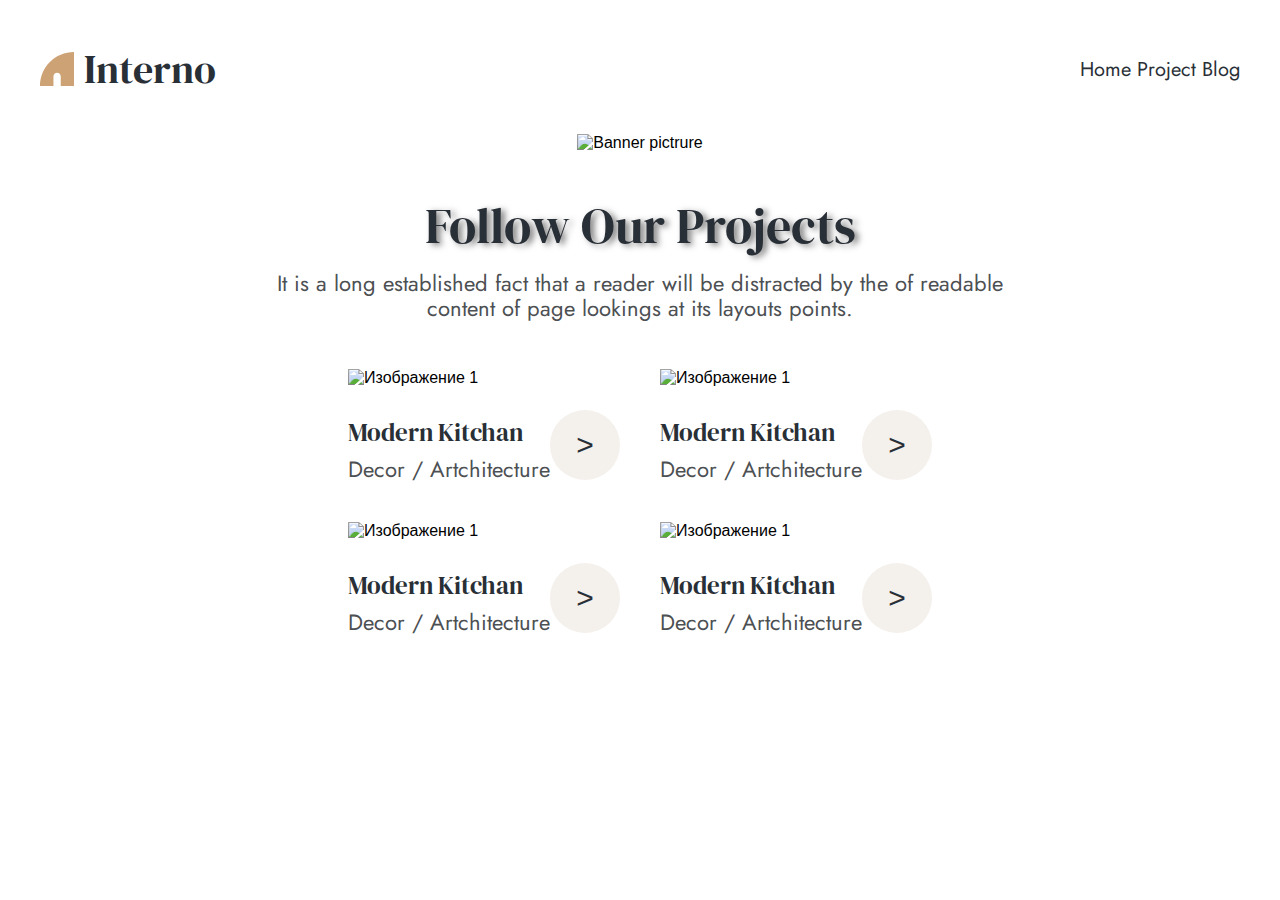
==== HW/HW-1/Template/index.html @ 76226a8d "project zone done" ====
<html lang="en">
  <head>
    <meta charset="UTF-8" />
    <meta name="viewport" content="width=device-width, initial-scale=1.0" />
    <title>Document</title>
    <link rel="stylesheet" href="static/style.css" />
    <link rel="preconnect" href="https://fonts.googleapis.com" />
    <link rel="preconnect" href="https://fonts.gstatic.com" crossorigin />
    <link rel="preconnect" href="https://fonts.googleapis.com" />
    <link rel="preconnect" href="https://fonts.gstatic.com" crossorigin />
    <link
      href="https://fonts.googleapis.com/css2?family=Jost:ital,wght@0,100..900;1,100..900&display=swap"
      rel="stylesheet"
    />
    <link
      href="https://fonts.googleapis.com/css2?family=DM+Serif+Display:ital@0;1&display=swap"
      rel="stylesheet"
    />
  </head>
  <body>
    <div class="container">
      <div class="header">
        <div class="logo">
          <img src="static/img/Logo.svg" alt="logo" />
          <p class="Interno">Interno</p>
        </div>
        <div class="MenuBar">
          <a href="#">Home Project Blog</a>
        </div>
      </div>
      <div class="Banner">
        <img src="static/img/Banner.svg" alt="Banner pictrure" />
      </div>
      <div class="Project">
        <div class="Heading">
          <h1 class="Title">Follow Our Projects</h1>
          <p class="Text">
            It is a long established fact that a reader will be distracted by
            the of readable content of page lookings at its layouts points.
          </p>
        </div>
        <div class="Projects">
          <div class="block block1">
            <img src="static/img/Project1.svg" alt="Изображение 1" />
            <div class="button">
              <div class="text_project">
                <h1 class="title_project">Modern Kitchan</h1>
                <p class="text_project">Decor / Artchitecture</p>
              </div>
              <div class="butt">></div>
            </div>
          </div>
          <div class="block block1">
            <img src="static/img/Project1.svg" alt="Изображение 1" />
            <div class="button">
              <div class="text_project">
                <h1 class="title_project">Modern Kitchan</h1>
                <p class="text_project">Decor / Artchitecture</p>
              </div>
              <div class="butt">></div>
            </div>
          </div>
          <div class="block block1">
            <img src="static/img/Project1.svg" alt="Изображение 1" />
            <div class="button">
              <div class="text_project">
                <h1 class="title_project">Modern Kitchan</h1>
                <p class="text_project">Decor / Artchitecture</p>
              </div>
              <div class="butt">></div>
            </div>
          </div>
          <div class="block block1">
            <img src="static/img/Project1.svg" alt="Изображение 1" />
            <div class="button">
              <div class="text_project">
                <h1 class="title_project">Modern Kitchan</h1>
                <p class="text_project">Decor / Artchitecture</p>
              </div>
              <div class="butt">></div>
            </div>
          </div>
        </div>
      </div>
    </div>
  </body>
</html>
---- HW/HW-1/Template/static/style.css ----
@charset "UTF-8";
* {
  margin: 0;
  padding: 0;
}

a {
  text-decoration: none;
  color: #292f36;
}

body {
  font-family: "Lato", sans-serif, "DM Serif Display", "Jost";
}

.container {
  padding-left: calc(50% - 570px);
  padding-right: calc(50% - 570px);
  display: flex;
  flex-direction: column;
  align-items: center;
}

.header {
  margin-top: 44px;
  display: flex;
  flex-direction: row;
  justify-content: space-between;
  align-items: center;
  width: 1200px;
  height: 50px;
}

.logo {
  display: flex;
  align-items: center;
  gap: 10px;
}

.Interno {
  font-family: DM Serif Display;
  font-size: 40px;
  font-weight: 400;
  line-height: 50px;
  letter-spacing: 0em;
  text-align: left;
  color: #292f36;
}

.MenuBar {
  display: flex;
  flex-direction: row;
  justify-content: space-between;
  font-family: Jost;
  font-size: 20px;
  font-weight: 400;
  line-height: 25px;
  letter-spacing: 0em;
  text-align: center;
}

.Banner {
  margin-top: 40px;
}

.Project {
  display: flex;
  justify-content: center;
  align-items: center;
  flex-direction: column;
}

.Heading {
  margin-top: 40px;
  display: flex;
  flex-direction: column;
  align-items: center;
  justify-content: center;
  gap: 20px;
  width: 737px;
  height: 137px;
}

.Title {
  font-family: DM Serif Display;
  font-size: 50px;
  font-weight: 400;
  line-height: 50px;
  letter-spacing: 0em;
  color: #292f36;
  text-shadow: 4px 2px 6px rgba(0, 0, 0, 0.5);
}

.Text {
  font-family: Jost;
  font-size: 22px;
  font-weight: 400;
  line-height: 25px;
  letter-spacing: 0em;
  text-align: center;
  color: #4d5053;
}

.Projects {
  display: grid;
  grid-template-areas: "block1 block2" "block3 block4";
  grid-gap: 40px; /* Пространство между блоками */
  margin-top: 40px;
}

.block img {
  max-width: 100%;
  height: auto;
}

.button {
  display: flex;
  flex-direction: row;
  justify-content: space-between;
  align-items: center;
  margin-top: 20px;
}

.butt {
  display: flex;
  align-items: center;
  justify-content: center;
  font-size: 30px;
  border-radius: 50%;
  width: 70px;
  height: 70px;
  background: #f4f0ec;
  color: #292f36;
}

.title_project {
  color: #292f36;
  font-family: DM Serif Display;
  font-size: 25px;
  font-weight: 400;
  line-height: 50px;
  letter-spacing: 0em;
  color: #292f36;
}

.text_project {
  color: #4d5053;
  font-family: Jost;
  font-size: 22px;
  font-weight: 400;
  line-height: 25px;
  letter-spacing: 0em;
  display: flex;
  flex-direction: column;
  align-items: flex-start;
}/*# sourceMappingURL=style.css.map */
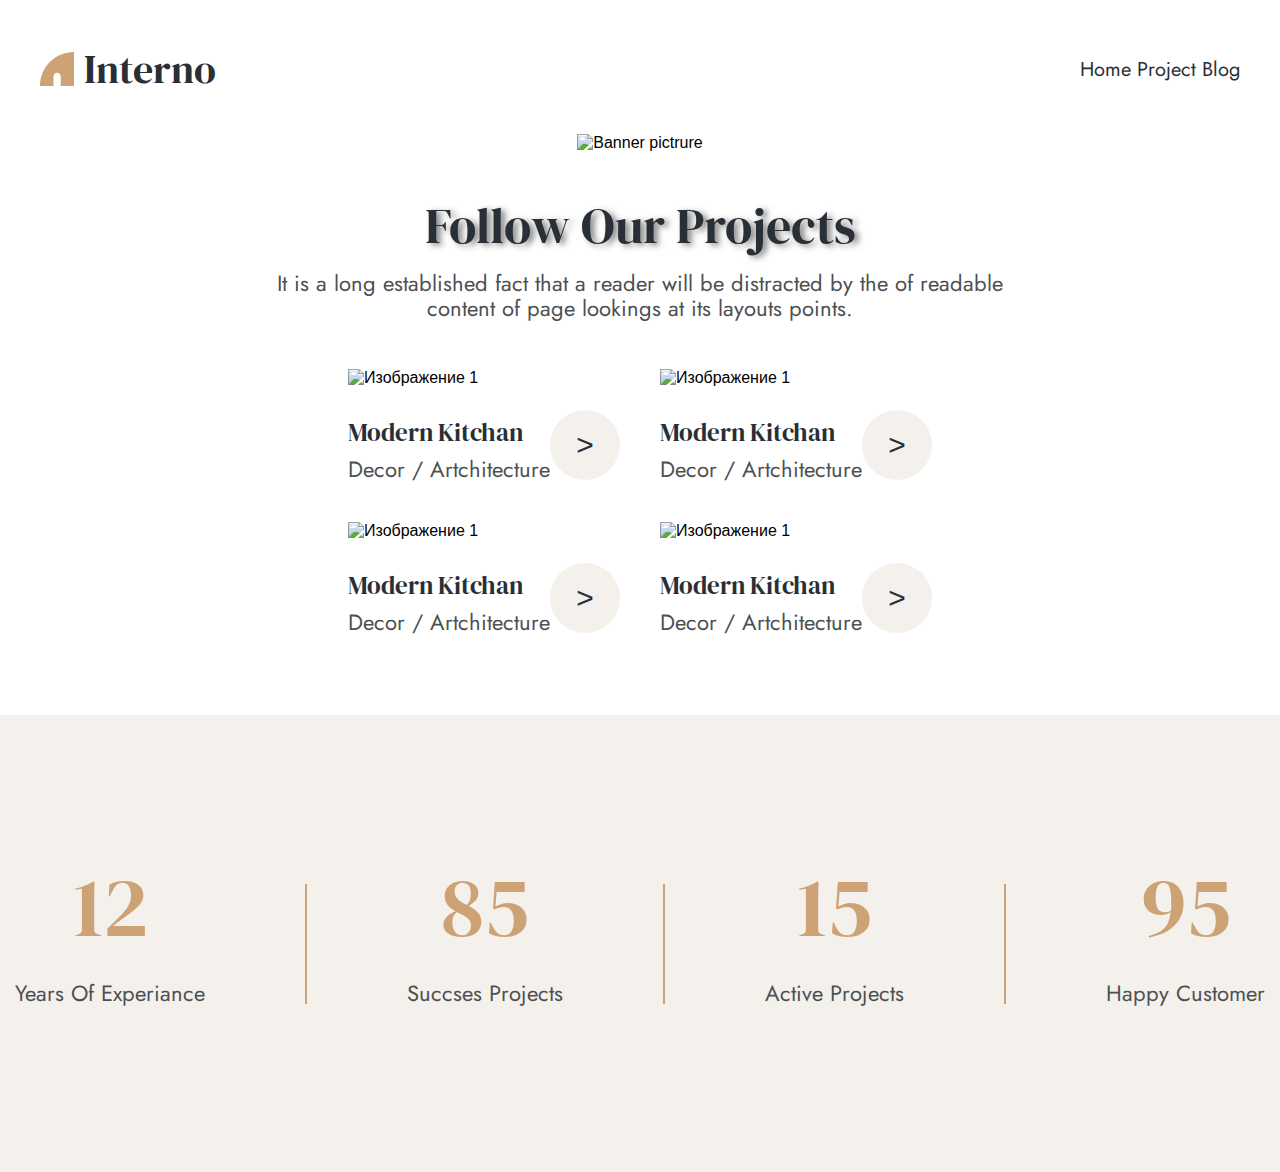
==== commit f671d049: "counter done" ====
--- a/HW/HW-1/Template/index.html
+++ b/HW/HW-1/Template/index.html
@@ -82,6 +82,27 @@
           </div>
         </div>
       </div>
+      <div class="counter">
+        <div class="block_counter">
+          <div class="big_counter">12</div>
+          <div class="description">Years Of Experiance</div>
+        </div>
+        <div class="vertical-line"></div>
+        <div class="block_counter">
+          <div class="big_counter">85</div>
+          <p class="description">Succses Projects</p>
+        </div>
+        <div class="vertical-line"></div>
+        <div class="block_counter">
+          <div class="big_counter">15</div>
+          <p class="description">Active Projects</p>
+        </div>
+        <div class="vertical-line"></div>
+        <div class="block_counter">
+          <div class="big_counter">95</div>
+          <p class="description">Happy Customer</p>
+        </div>
+      </div>
     </div>
   </body>
 </html>
--- a/HW/HW-1/Template/static/style.css
+++ b/HW/HW-1/Template/static/style.css
@@ -140,7 +140,6 @@
   font-weight: 400;
   line-height: 50px;
   letter-spacing: 0em;
-  color: #292f36;
 }
 
 .text_project {
@@ -153,4 +152,50 @@
   display: flex;
   flex-direction: column;
   align-items: flex-start;
+}
+
+.counter {
+  margin-top: 80px;
+  width: 1920px;
+  height: 457px;
+  background: #f4f0ec;
+  display: flex;
+  flex-direction: row;
+  align-items: center;
+  justify-content: center;
+  gap: 100px;
+  box-shadow: 1px 5px 8px rgba(0, 0, 0, 0.1);
+}
+
+.big_counter {
+  color: #cda274;
+  font-family: DM Serif Display;
+  font-size: 85px;
+  font-weight: 400;
+  line-height: 50px;
+  letter-spacing: 0em;
+}
+
+.description {
+  color: #4d5053;
+  font-family: Jost;
+  font-size: 22px;
+  font-weight: 400;
+  line-height: 25px;
+  letter-spacing: 0em;
+}
+
+.block_counter {
+  display: flex;
+  flex-direction: column;
+  justify-content: center;
+  align-items: center;
+  gap: 50px;
+}
+
+.vertical-line {
+  height: 120px;
+  width: 2px;
+  border: rgba(201, 138, 29, 0.933) 3px solid transparent;
+  background-color: #cda274;
 }/*# sourceMappingURL=style.css.map */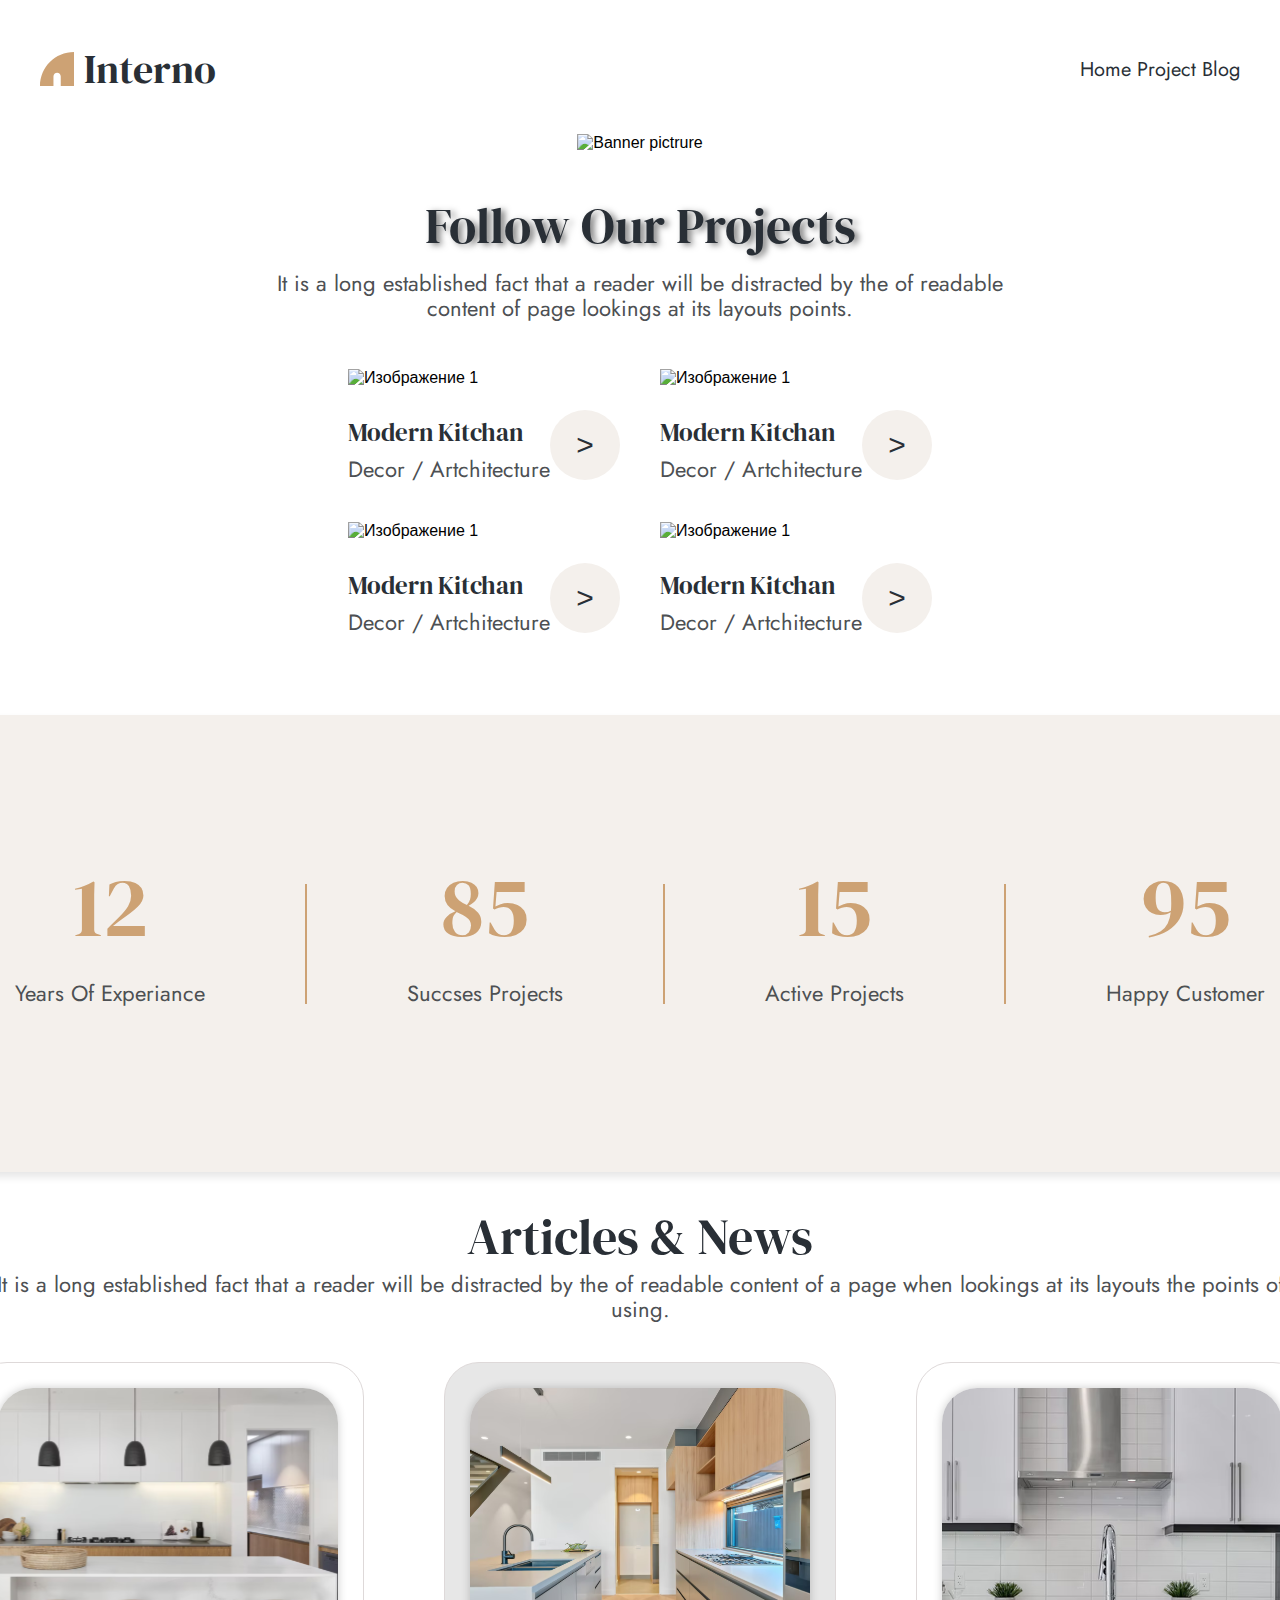
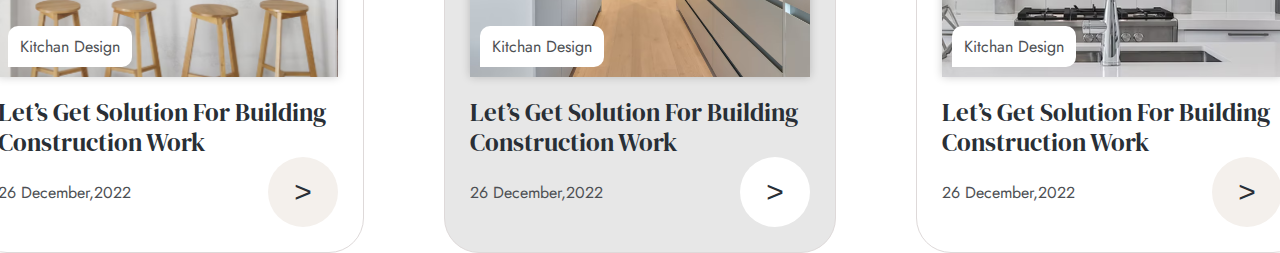
==== commit 6c0f0029: "blog-content done" ====
--- a/HW/HW-1/Template/index.html
+++ b/HW/HW-1/Template/index.html
@@ -51,7 +51,7 @@
             </div>
           </div>
           <div class="block block1">
-            <img src="static/img/Project1.svg" alt="Изображение 1" />
+            <img src="static/img/Project.2svg.svg" alt="Изображение 1" />
             <div class="button">
               <div class="text_project">
                 <h1 class="title_project">Modern Kitchan</h1>
@@ -61,7 +61,7 @@
             </div>
           </div>
           <div class="block block1">
-            <img src="static/img/Project1.svg" alt="Изображение 1" />
+            <img src="static/img/Project3.svg" alt="Изображение 1" />
             <div class="button">
               <div class="text_project">
                 <h1 class="title_project">Modern Kitchan</h1>
@@ -71,7 +71,7 @@
             </div>
           </div>
           <div class="block block1">
-            <img src="static/img/Project1.svg" alt="Изображение 1" />
+            <img src="static/img/Project4.svg" alt="Изображение 1" />
             <div class="button">
               <div class="text_project">
                 <h1 class="title_project">Modern Kitchan</h1>
@@ -103,6 +103,64 @@
           <p class="description">Happy Customer</p>
         </div>
       </div>
+      <div class="Blog">
+        <div class="Blog-text">
+          <div class="Articles">Articles & News</div>
+          <p class="under_text">
+            It is a long established fact that a reader will be distracted by
+            the of readable content of a page when lookings at its layouts the
+            points of using.
+          </p>
+        </div>
+        <div class="Blog-content">
+          <div class="Blog-content-1">
+            <div class="photo">
+              <img src="static/img/Photo1.svg" alt="photo1" />
+              <div class="tag">Kitchan Design</div>
+            </div>
+            <div class="text-area">
+              <h1 class="text-info">
+                Let’s Get Solution For Building Construction Work
+              </h1>
+              <div class="date-button">
+                <p class="text-date">26 December,2022</p>
+                <div class="butt">></div>
+              </div>
+            </div>
+          </div>
+          <div class="Blog-content-2">
+            <div class="photo">
+              <img src="static/img/Photo2.svg" alt="photo1" />
+              <div class="tag">Kitchan Design</div>
+            </div>
+            <div class="text-area">
+              <h1 class="text-info">
+                Let’s Get Solution For Building Construction Work
+              </h1>
+              <div class="date-button">
+                <p class="text-date">26 December,2022</p>
+                <div class="butt-2">></div>
+              </div>
+            </div>
+          </div>
+          <div class="Blog-content-1">
+            <div class="photo">
+              <img src="static/img/Photo3.svg" alt="photo1" />
+              <div class="tag">Kitchan Design</div>
+            </div>
+            <div class="text-area">
+              <h1 class="text-info">
+                Let’s Get Solution For Building Construction Work
+              </h1>
+              <div class="date-button">
+                <p class="text-date">26 December,2022</p>
+                <div class="butt">></div>
+              </div>
+            </div>
+          </div>
+        </div>
+      </div>
+      <div class="footer"></div>
     </div>
   </body>
 </html>
--- a/HW/HW-1/Template/static/style.css
+++ b/HW/HW-1/Template/static/style.css
@@ -11,6 +11,7 @@
 
 body {
   font-family: "Lato", sans-serif, "DM Serif Display", "Jost";
+  cursor: pointer;
 }
 
 .container {
@@ -131,6 +132,20 @@
   height: 70px;
   background: #f4f0ec;
   color: #292f36;
+  cursor: pointer;
+}
+
+.butt-2 {
+  display: flex;
+  align-items: center;
+  justify-content: center;
+  font-size: 30px;
+  border-radius: 50%;
+  width: 70px;
+  height: 70px;
+  background: #fff;
+  color: #292f36;
+  cursor: pointer;
 }
 
 .title_project {
@@ -198,4 +213,123 @@
   width: 2px;
   border: rgba(201, 138, 29, 0.933) 3px solid transparent;
   background-color: #cda274;
+}
+
+.Blog {
+  margin-top: 40px;
+}
+
+.Blog-text {
+  display: flex;
+  flex-direction: column;
+  align-items: center;
+  justify-content: center;
+  gap: 10px;
+}
+
+.Articles {
+  color: #292f36;
+  font-family: DM Serif Display;
+  font-size: 50px;
+  font-weight: 400;
+  line-height: 50px;
+  letter-spacing: 0em;
+}
+
+.under_text {
+  color: #4d5053;
+  font-family: Jost;
+  font-size: 22px;
+  font-weight: 400;
+  line-height: 25px;
+  letter-spacing: 0em;
+  text-align: center;
+}
+
+.text-info {
+  margin-top: 20px;
+  color: #292f36;
+  font-family: DM Serif Display;
+  font-size: 25px;
+  font-weight: 400;
+  line-height: 30px;
+  letter-spacing: 0em;
+}
+
+.text-date {
+  color: #4d5053;
+  font-family: Jost;
+  font-size: 16px;
+  font-weight: 400;
+  line-height: 25px;
+  letter-spacing: 0em;
+  text-align: left;
+}
+
+.Blog-content {
+  margin-top: 40px;
+  display: flex;
+  flex-direction: row;
+  gap: 80px;
+}
+
+.text-area {
+  display: flex;
+  flex-direction: column;
+}
+
+.date-button {
+  display: flex;
+  flex-direction: row;
+  align-items: center;
+  justify-content: space-between;
+}
+
+.Blog-content-1 {
+  border: #ded9d9 solid 1px;
+  padding: 25px;
+  border-radius: 35px;
+}
+
+.Blog-content-2 {
+  border: #ded9d9 solid 1px;
+  padding: 25px;
+  border-radius: 35px;
+  background: #e7e7e7;
+}
+
+.photo {
+  position: relative;
+  width: 340px; /* Задайте желаемую ширину контейнера */
+  height: 289px; /* Задайте желаемую высоту контейнера */
+  border-radius: 35px 35px 0 0; /* Устанавливаем скругление углов в 10px */
+  /* Задаем стиль изображения внутри контейнера */
+  /* Опционально: добавляем тень */
+  box-shadow: 0 0 10px rgba(0, 0, 0, 0.2);
+}
+.photo img {
+  width: 100%;
+  height: 100%;
+  -o-object-fit: cover;
+     object-fit: cover; /* Подгоняем изображение так, чтобы оно полностью заполняло контейнер */
+  border-radius: inherit; /* Наследуем скругление углов от родителя */
+}
+
+.tag {
+  position: absolute;
+  display: flex;
+  width: 124px;
+  height: 41px;
+  border-radius: 10px 10px 10px 0;
+  background: #fff;
+  color: #4d5053;
+  font-family: Jost;
+  font-size: 16px;
+  font-weight: 400;
+  line-height: 25px;
+  letter-spacing: 0em;
+  align-items: center;
+  justify-content: center;
+  bottom: 10px;
+  left: 10px;
 }/*# sourceMappingURL=style.css.map */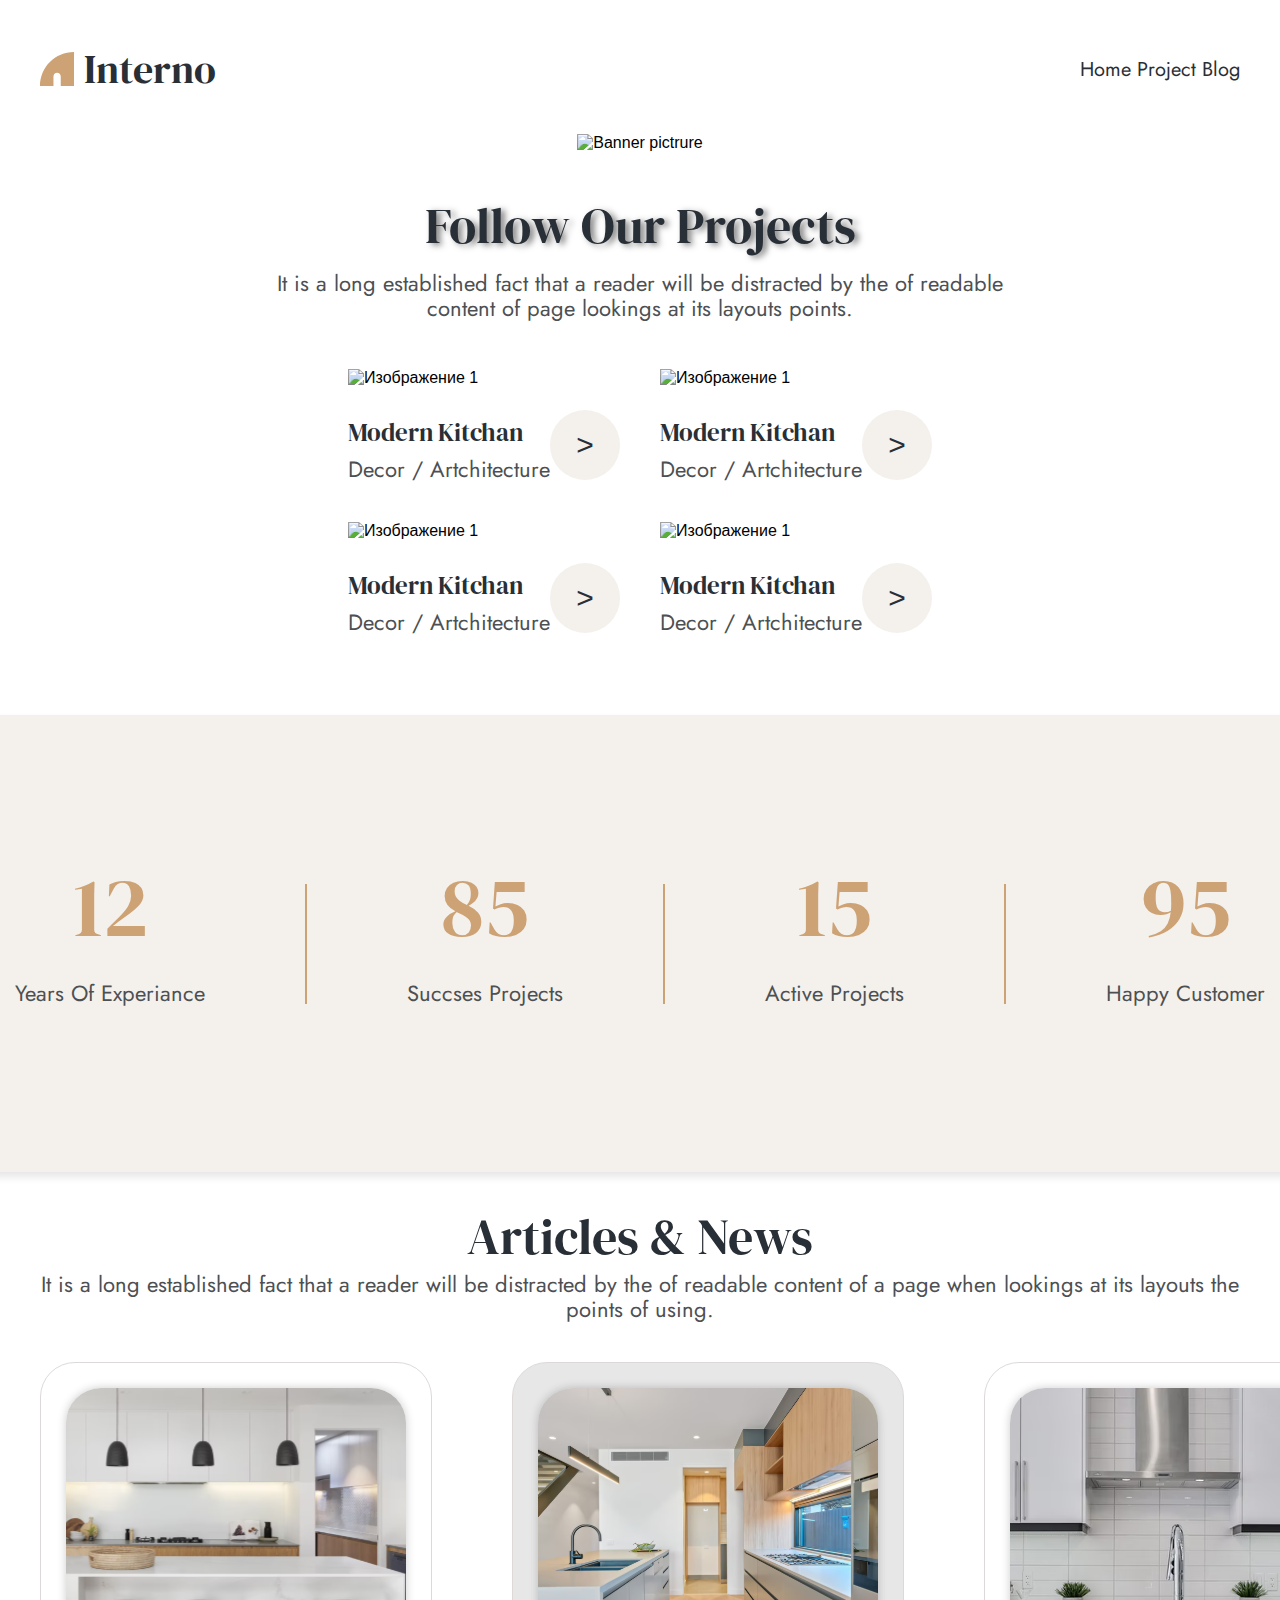
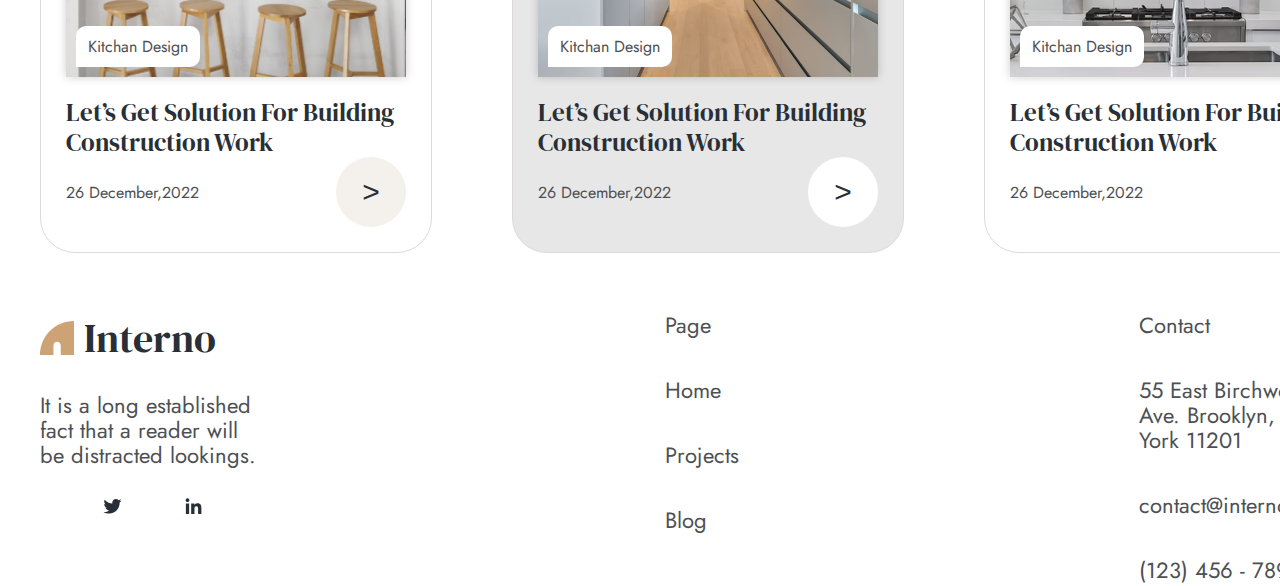
==== commit f598792b: "tepmlate done" ====
--- a/HW/HW-1/Template/index.html
+++ b/HW/HW-1/Template/index.html
@@ -160,7 +160,52 @@
           </div>
         </div>
       </div>
-      <div class="footer"></div>
+      <div class="footer">
+        <div class="Interno--footer">
+          <div class="logo">
+            <img src="static/img/Logo.svg" alt="logo" />
+            <p class="Interno">Interno</p>
+          </div>
+          <div class="footer-text">
+            It is a long established fact that a reader will be distracted
+            lookings.
+          </div>
+          <div class="links">
+            <img src="static/img/tweet.svg" alt="" />
+            <img src="static/img/liin.svg" alt="" />
+          </div>
+        </div>
+        <div class="menu-bar">
+            <span class="menu-title">Page</span>
+            <p class="links-bar" href="#">Home</p>
+            <p class="links-bar" href="#">Projects</p>
+            <p class="links-bar" href="#">Blog</p>
+          </div>
+          <div class="contacts">
+            <span class="contacts-title">Contact</span>
+            <p class="adress">55 East Birchwood Ave. Brooklyn, New York 11201</p>
+            <p class="email">contact@interno.com</p>
+            <p class="number">(123) 456 - 7890</p>
+          </div>
+        </div>
+      </div>
     </div>
   </body>
 </html>
+
+<!--        <div class="contacts">
+          <span class="contacts-title">Contact</span>
+          <p class="adress">55 East Birchwood Ave. Brooklyn, New York 11201</p>
+          <p class="email">contact@interno.com</p>
+          <p class="number">(123) 456 - 7890</p>
+        </div>
+    -->
+
+<!--        <div class="menu-bar">
+          <h3 class="menu-bar-title">Pages</h3>
+          <div class="menu-bar-links">
+            <a class="links-bar" href="#">Home</a>
+            <a class="links-bar" href="#">Projects</a>
+            <a class="links-bar" href="#">Blog</a>
+          </div>
+        </div>-->
--- a/HW/HW-1/Template/static/style.css
+++ b/HW/HW-1/Template/static/style.css
@@ -1,4 +1,5 @@
 @charset "UTF-8";
+
 * {
   margin: 0;
   padding: 0;
@@ -20,6 +21,7 @@
   display: flex;
   flex-direction: column;
   align-items: center;
+  margin-bottom: 50px;
 }
 
 .header {
@@ -104,8 +106,9 @@
 
 .Projects {
   display: grid;
-  grid-template-areas: "block1 block2" "block3 block4";
-  grid-gap: 40px; /* Пространство между блоками */
+  grid-template-areas: "block1 block2""block3 block4";
+  grid-gap: 40px;
+  /* Пространство между блоками */
   margin-top: 40px;
 }
 
@@ -217,6 +220,7 @@
 
 .Blog {
   margin-top: 40px;
+  width: 1200px;
 }
 
 .Blog-text {
@@ -300,19 +304,25 @@
 
 .photo {
   position: relative;
-  width: 340px; /* Задайте желаемую ширину контейнера */
-  height: 289px; /* Задайте желаемую высоту контейнера */
-  border-radius: 35px 35px 0 0; /* Устанавливаем скругление углов в 10px */
+  width: 340px;
+  /* Задайте желаемую ширину контейнера */
+  height: 289px;
+  /* Задайте желаемую высоту контейнера */
+  border-radius: 35px 35px 0 0;
+  /* Устанавливаем скругление углов в 10px */
   /* Задаем стиль изображения внутри контейнера */
   /* Опционально: добавляем тень */
   box-shadow: 0 0 10px rgba(0, 0, 0, 0.2);
 }
+
 .photo img {
   width: 100%;
   height: 100%;
   -o-object-fit: cover;
-     object-fit: cover; /* Подгоняем изображение так, чтобы оно полностью заполняло контейнер */
-  border-radius: inherit; /* Наследуем скругление углов от родителя */
+  object-fit: cover;
+  /* Подгоняем изображение так, чтобы оно полностью заполняло контейнер */
+  border-radius: inherit;
+  /* Наследуем скругление углов от родителя */
 }
 
 .tag {
@@ -332,4 +342,80 @@
   justify-content: center;
   bottom: 10px;
   left: 10px;
-}/*# sourceMappingURL=style.css.map */+}
+
+.footer {
+  display: flex;
+  flex-direction: row;
+  margin-top: 60px;
+  width: 1200px;
+  height: 192px;
+  gap: 400px;
+}
+
+.Interno--footer {
+  display: flex;
+  flex-direction: column;
+  justify-content: space-around;
+  width: 394px;
+  height: 134px;
+  gap: 30px;
+}
+
+.footer-text {
+  color: #4d5053;
+  font-family: Jost;
+  font-size: 22px;
+  font-weight: 400;
+  line-height: 25px;
+  letter-spacing: 0em;
+  text-align: left;
+}
+
+.links {
+  display: flex;
+  width: 225px;
+  justify-content: space-evenly;
+  align-items: flex-start;
+}
+
+.menu-bar {
+  display: flex;
+  flex-direction: column;
+  gap: 40px;
+  color: #4d5053;
+  font-family: Jost;
+  font-size: 22px;
+  font-weight: 400;
+  line-height: 25px;
+  letter-spacing: 0em;
+}
+
+.contacts {
+  display: flex;
+  flex-direction: column;
+  gap: 40px;
+  color: #4d5053;
+  font-family: Jost;
+  font-size: 22px;
+  font-weight: 400;
+  line-height: 25px;
+  letter-spacing: 0em;
+}
+
+.menu-title .contacts-title {
+  color: #292f36;
+  font-family: DM Serif Display;
+  font-size: 25px;
+}
+
+.links-bar .adress .email .number {
+  color: #4d5053;
+  font-family: Jost;
+  font-size: 22px;
+  font-weight: 400;
+  line-height: 25px;
+  letter-spacing: 0em;
+}
+
+/*# sourceMappingURL=style.css.map */